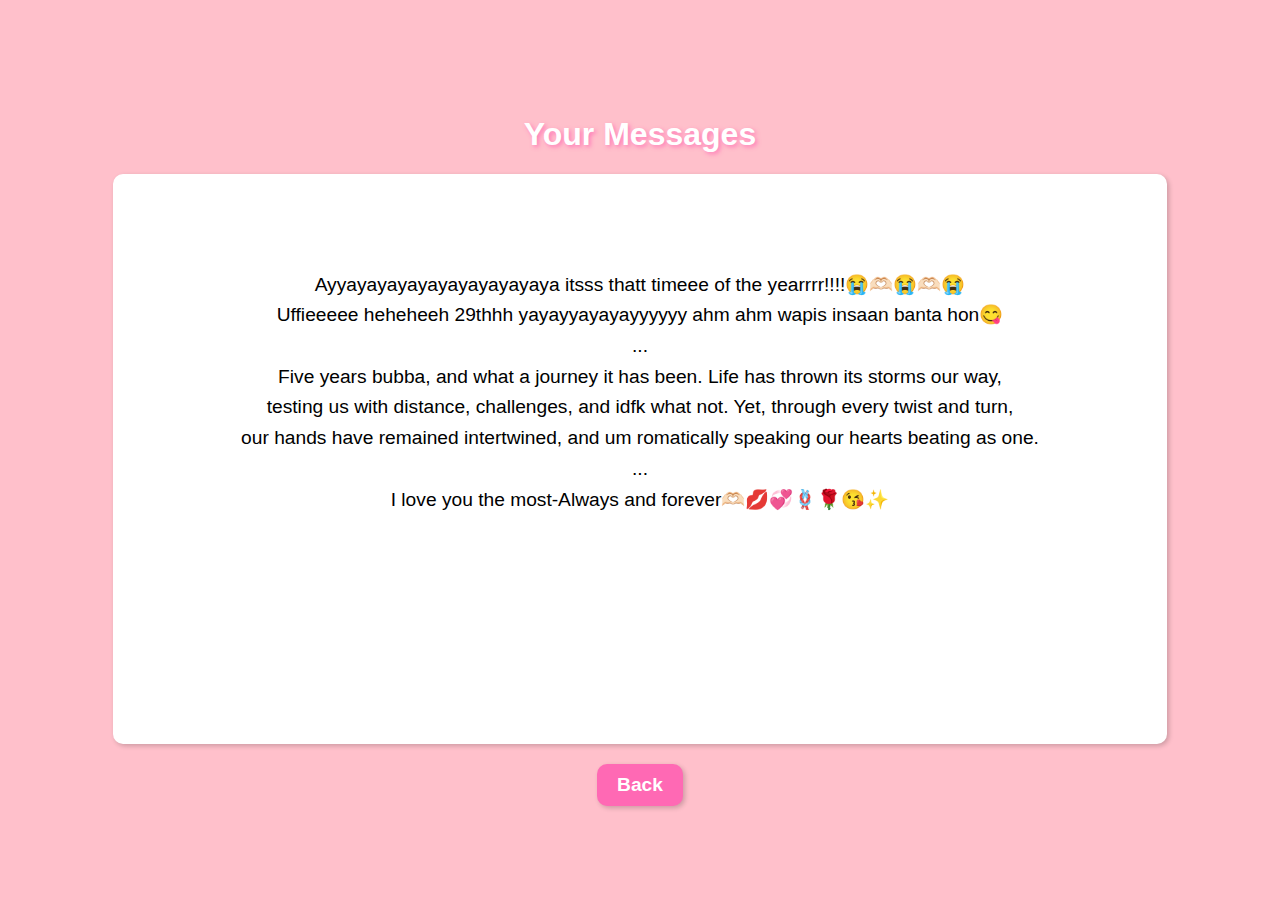
==== text.html @ c24bdbb9 "Add files via upload" ====
<!DOCTYPE html>
<html lang="en">
<head>
    <meta charset="UTF-8">
    <meta name="viewport" content="width=device-width, initial-scale=1.0">
    <title>Your Messages</title>
    <style>
        body {
            background-color: #ffc0cb;
            display: flex;
            flex-direction: column;
            align-items: center;
            justify-content: center;
            height: 100vh;
            margin: 0;
            font-family: 'Comic Sans MS', cursive, sans-serif;
        }
        h1 {
            font-size: 2em;
            color: white;
            text-shadow: 2px 2px 4px rgba(255, 105, 180, 0.8);
        }
        .message-container {
            width: 80%;
            height: 60vh;
            background-color: white;
            padding: 15px;
            border-radius: 10px;
            overflow-y: auto;
            box-shadow: 2px 2px 5px rgba(0, 0, 0, 0.2);
            font-size: 1.2em;
            line-height: 1.6;
            text-align: center;
            white-space: pre-line;
        }
        .back-btn {
            margin-top: 20px;
            padding: 10px 20px;
            font-size: 1.2em;
            font-weight: bold;
            border: none;
            border-radius: 10px;
            background-color: hotpink;
            color: white;
            cursor: pointer;
            box-shadow: 2px 2px 5px rgba(0, 0, 0, 0.2);
            transition: transform 0.2s;
        }
        .back-btn:hover {
            transform: scale(1.1);
        }
    </style>
</head>
<body>
    <h1>Your Messages</h1>
    <div class="message-container">
        <p>
            Ayyayayayayayayayayayaya itsss thatt timeee of the yearrrr!!!!😭🫶🏻😭🫶🏻😭
            Uffieeeee heheheeh 29thhh yayayyayayayyyyyy ahm ahm wapis insaan banta hon😋
            ...
            Five years bubba, and what a journey it has been. Life has thrown its storms our way, 
            testing us with distance, challenges, and idfk what not. Yet, through every twist and turn, 
            our hands have remained intertwined, and um romatically speaking our hearts beating as one.
            ...
            I love you the most-Always and forever🫶🏻💋💞🪢🌹😘✨
        </p>
    </div>
    
    <button class="back-btn" onclick="goBack()">Back</button>

    <script>
        function goBack() {
            window.location.href = "index.html";
        }
    </script>
</body>
</html>
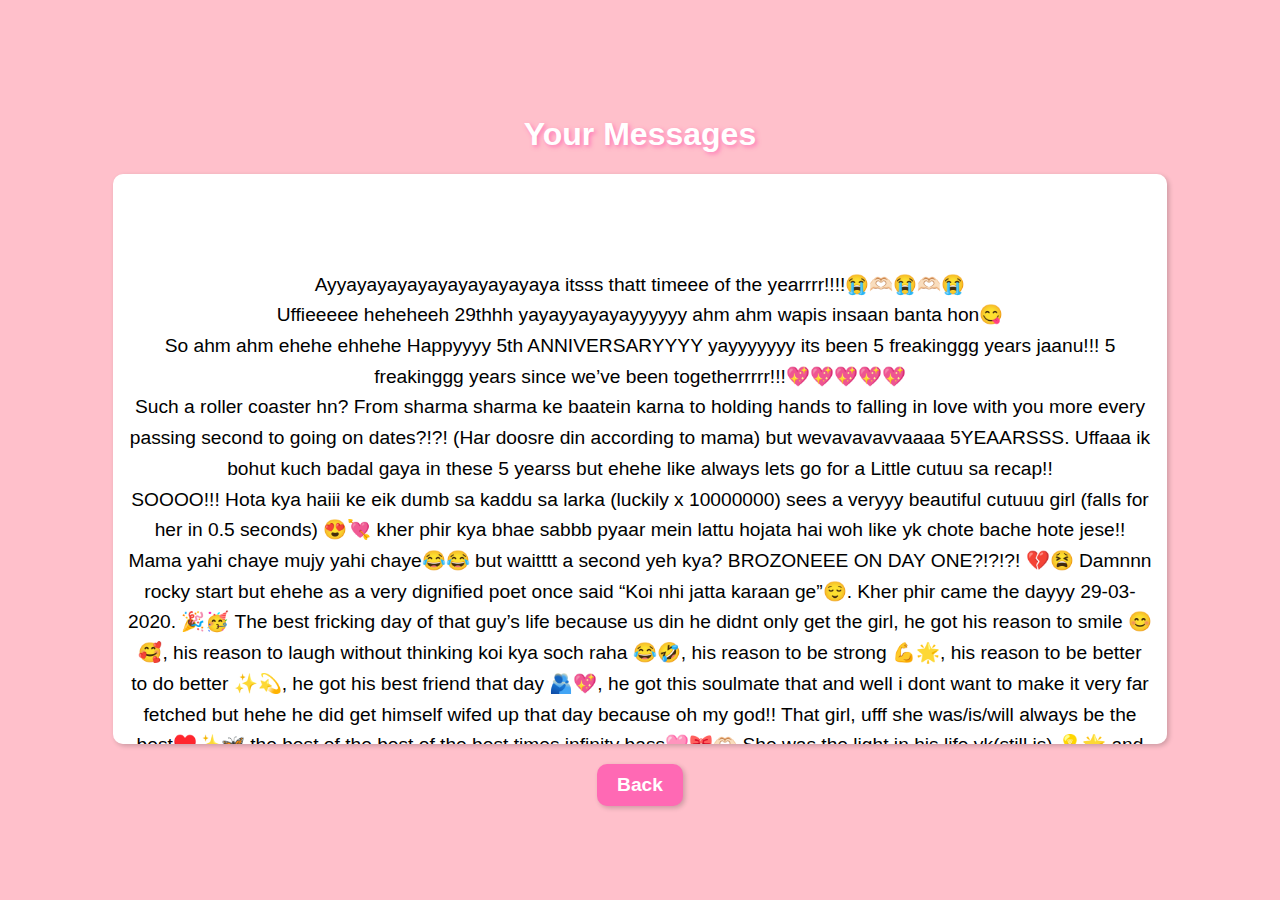
==== commit 41307c50: "Update text.html" ====
--- a/text.html
+++ b/text.html
@@ -56,13 +56,33 @@
     <div class="message-container">
         <p>
             Ayyayayayayayayayayayaya itsss thatt timeee of the yearrrr!!!!😭🫶🏻😭🫶🏻😭
-            Uffieeeee heheheeh 29thhh yayayyayayayyyyyy ahm ahm wapis insaan banta hon😋
-            ...
-            Five years bubba, and what a journey it has been. Life has thrown its storms our way, 
-            testing us with distance, challenges, and idfk what not. Yet, through every twist and turn, 
-            our hands have remained intertwined, and um romatically speaking our hearts beating as one.
-            ...
-            I love you the most-Always and forever🫶🏻💋💞🪢🌹😘✨
+Uffieeeee heheheeh 29thhh yayayyayayayyyyyy ahm ahm wapis insaan banta hon😋
+So ahm ahm ehehe ehhehe Happyyyy 5th ANNIVERSARYYYY yayyyyyyy its been 5 freakinggg years jaanu!!! 5 freakinggg years since we’ve been togetherrrrr!!!💖💖💖💖💖
+Such a roller coaster hn? From sharma sharma ke baatein karna to holding hands to falling in love with you more every passing second to going on dates?!?! (Har doosre din according to mama) but wevavavavvaaaa 5YEAARSSS. Uffaaa ik bohut kuch badal gaya in these 5 yearss but ehehe like always lets go for a Little cutuu sa recap!!
+SOOOO!!! Hota kya haiii ke eik dumb sa kaddu sa larka (luckily x 10000000) sees a veryyy beautiful cutuuu girl (falls for her in 0.5 seconds) 😍💘 kher phir kya bhae sabbb pyaar mein lattu hojata hai woh like yk chote bache hote jese!! Mama yahi chaye mujy yahi chaye😂😂 but waitttt a second yeh kya? BROZONEEE ON DAY ONE?!?!?! 💔😫 Damnnn rocky start but ehehe as a very dignified poet once said “Koi nhi jatta karaan ge”😌. Kher phir came the dayyy 29-03-2020. 🎉🥳 The best fricking day of that guy’s life because us din he didnt only get the girl, he got his reason to smile 😊🥰, his reason to laugh without thinking koi kya soch raha 😂🤣, his reason to be strong 💪🌟, his reason to be better to do better ✨💫, he got his best friend that day 🫂💖, he got this soulmate that and well i dont want to make it very far fetched but hehe he did get himself wifed up that day because oh my god!! That girl, ufff she was/is/will always be the best♥️✨🦋 the best of the best of the best times infinity bass🩷🎀🫶🏻 She was the light in his life yk(still is) 💡🌟 and yk that guy had very black and white life 🖤🤍 but then came she, and she was the colors🫀🫶🏻🎀✨ she was his rainbow🦋🌈 (still is)(obv) and well yeah if it isnt obvious enough meinnnn humari hi baat karra hon kaddu😌❤️🫶🏻🫀💋💋😘
+Senti recap ke baad aate hain hum apne main topic pe wapis🫶🏻
+🦋🩷 Happy 5 years of US being together 🩷🦋
+Abhi se shuru krte hain na so you can understand my feelings better!!!
+So hmm yeh poora saal ufffa so many things happened hainaa!! Mein lahore shift hogya?? 🤯🏢 Damn and then you with all the exams 📚📝 and difficulties and now med school 👩‍⚕️🏥 ufff hectic hectic hectic 😩😫 tiring tiring tiring 😴😪 stressful stressful stressful 🤯😵!!!!!! But us staying together through all thick and thin that didnt change 💖💞, our love didnt change (well i mean it got stronger thats a fact 🥰😍) and the bond we have didnt change! Kher changes and all pe ab kya kahein hum haina lekin baat yeh hai ke yk hum doni toh sath hain hehe like yeah YOU AND ME BELONG TOGETHER ♾️❤️💘💖💞💝
+So here it is hehe✍️
+Five years have flown, it's true,🥹🫶🏻
+Since my heart first beat for you.🫀⌛️
+My Gollu Mollu, my Chanda, my Cutuuu,♥️🎀💋
+Our love's a journey that forever will span.🦋✨
+From shy first glances, soft and low,😘
+To a love that continues to grow.🥺🥺
+Through laughter bright and moments deep,🤍🌸
+My feelings for you, I'll always keep.🌏💐🌹
+Like stars above, your beauty shines,🫧🌈🩵
+My precious love, my Valentine.💞💘💞
+For five sweet years, you've been my light,💟🪢
+Holding you close feels oh so right.💘💘
+So happy anniversary, my dear,😘🫶🏻🦋
+With every moment, you're held so near.🩷
+My Mitha, baby, meri jaan so true,🌹✨
+🤍🩷Forever and always, I'll love you🩷🤍
+Five years bubba, and what a journey it has been. Life has thrown its storms our way, testing us with distance, challenges, and idfk what not. Yet, through every twist and turn, our hands have remained intertwined, and um romatically speaking our hearts beating as one. Your faith in me, even when I doubted myself, has been my idk my anchor to keep me going. And my belief in you, in the strength of our love, this relationship, has never wavered(wallahi). We've been through so many arguments and fights and ghussa and misunderstandings and narazgiyan and difficulties but emerged stronger, and here we stand today. After all this time, it's still you, always you, meri jaan, I love you the most-Always and forever🫶🏻💋💞🪢🌹😘✨
+
         </p>
     </div>
     
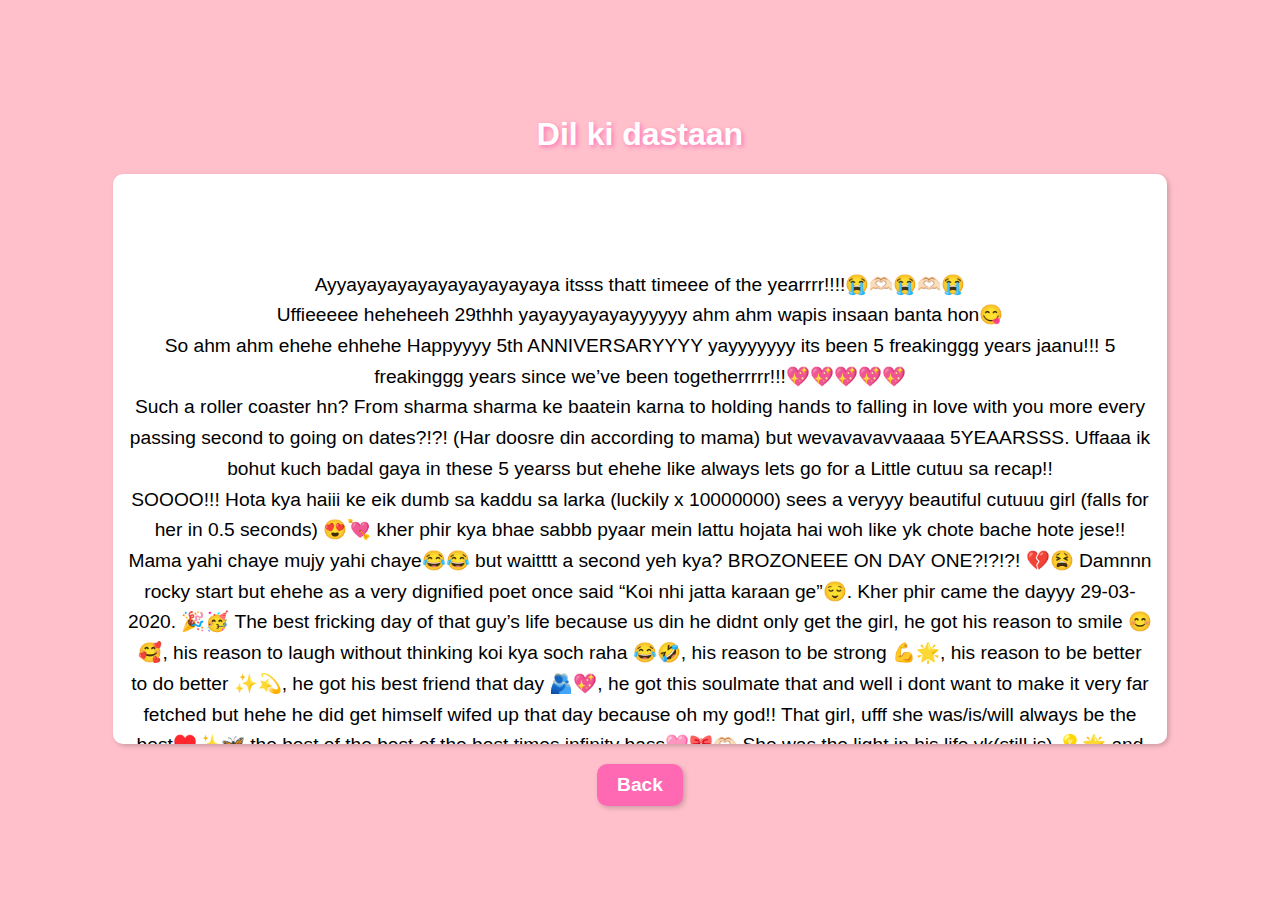
==== commit d79185e4: "Update text.html" ====
--- a/text.html
+++ b/text.html
@@ -3,7 +3,7 @@
 <head>
     <meta charset="UTF-8">
     <meta name="viewport" content="width=device-width, initial-scale=1.0">
-    <title>Your Messages</title>
+    <title>DIL KI DAASTAN</title>
     <style>
         body {
             background-color: #ffc0cb;
@@ -52,7 +52,7 @@
     </style>
 </head>
 <body>
-    <h1>Your Messages</h1>
+    <h1>Dil ki dastaan</h1>
     <div class="message-container">
         <p>
             Ayyayayayayayayayayayaya itsss thatt timeee of the yearrrr!!!!😭🫶🏻😭🫶🏻😭
